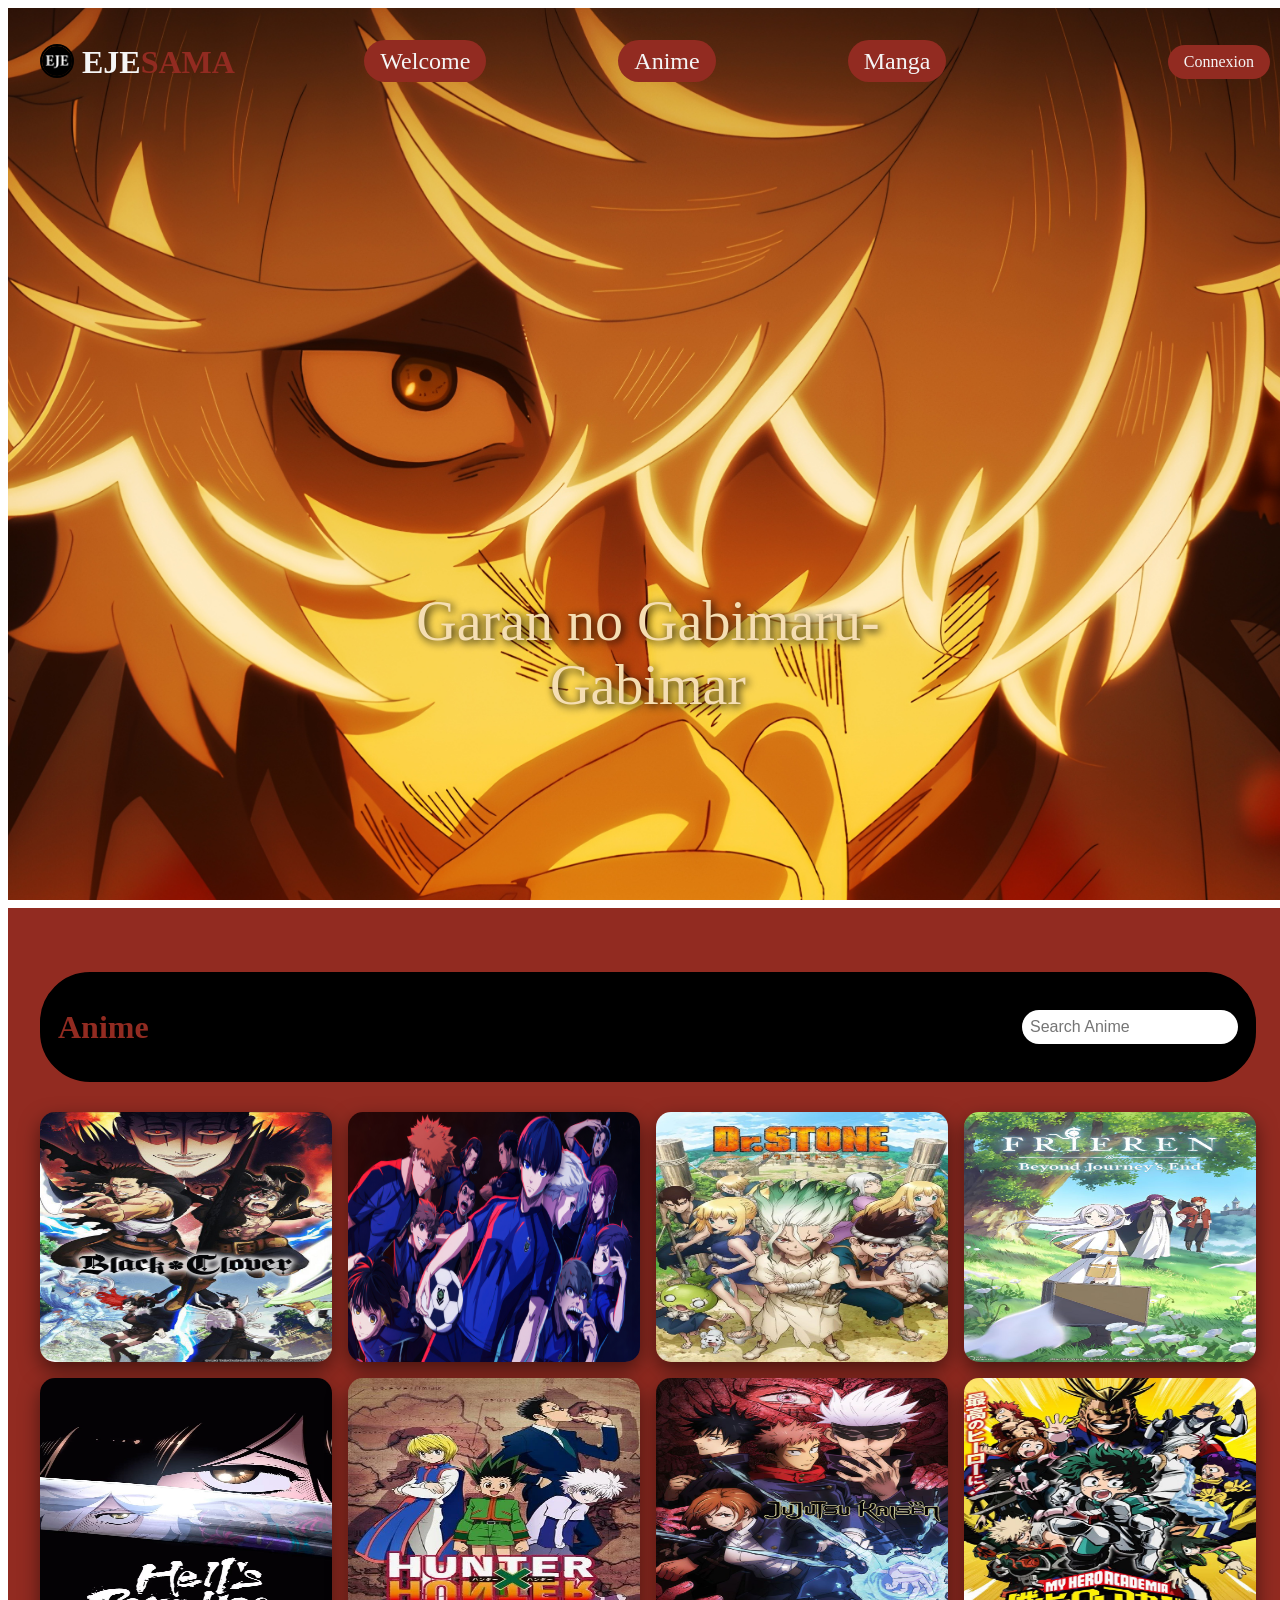
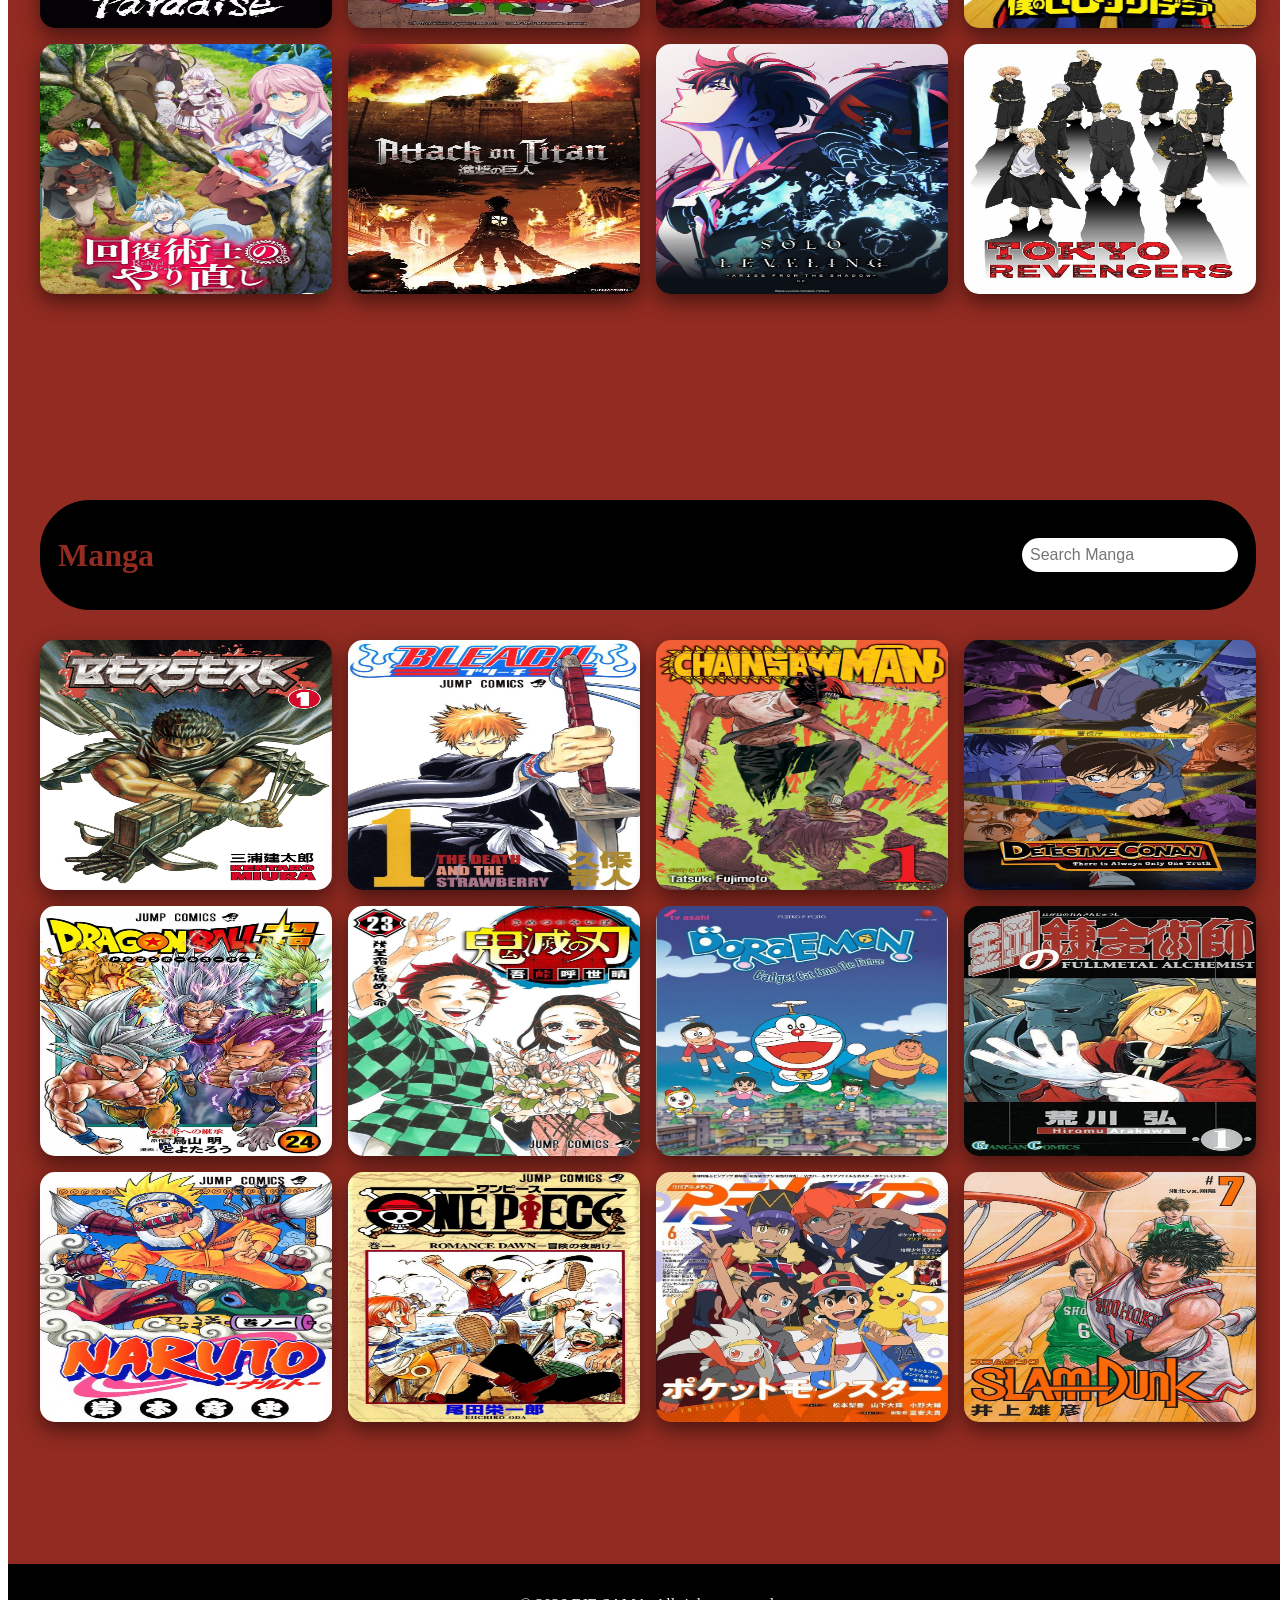
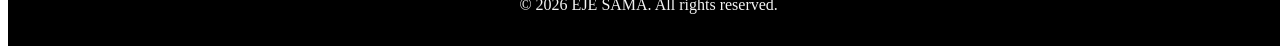
==== SITE DE MON CHOIX/index.html @ 59f17115 "Add files via upload" ====
<!DOCTYPE html>
<html lang="en">
<head>
    <meta charset="UTF-8">
    <meta name="viewport" content="width=device-width, initial-scale=1.0">
    <link rel="shortcut icon" href="./interface connexion/ChatGPT Image 28 août 2025, 01_47_53.png">
    <title>EJE SAMA</title>
    <link rel="stylesheet" href="style.css">
</head>
<body>
    <!-- navbar -->
    <nav>
        <div class="logo">
            <div class="logo-nav">
                <img src="./interface connexion/Logo.jpg" alt="LOGO">
            </div>
            <span class="eje">EJE</span><span class="sama">SAMA</span>
        </div>
        <ul>
            <li><a href="#welcome">Welcome</a></li>
            <li><a href="#anime">Anime</a></li>
            <li><a href="#manga">Manga</a></li>
        </ul>
        <button onclick="navigateTo('./interface connexion/Logine.html')">Connexion</button>
    </nav>
    <!-- welcome section -->
    <section id="welcome" class="welcome-section"></section>
    

    <!-- anime section -->
    <section id="anime">
        <div class="search-anime">
            <h2>Anime</h2>
            <input type="text" name="search" id="search-animes" placeholder="Search Anime">
        </div>
        <div class="content-anime-grid">

            <div class="carte-anime">
                <img src="./backgroundSection/Anime/blackclover.jpg" alt="black clover">
                <div class="title-button">
                    <h4>BLACK CLOVER</h4>
                    <button class="voir">Voir plus</button>
                </div>
            </div>

            <div class="carte-anime">
                <img src="./backgroundSection/Anime/blueLock.jpg" alt="blue lock">
                <div class="title-button">
                    <h4>BLUE LOCK</h4>
                    <button class="voir">Voir plus</button>
                </div>
            </div>

            <div class="carte-anime">
                <img src="./backgroundSection/Anime/Drstone.jpg" alt="Dr Stone">
                <div class="title-button">
                    <h4>DR STONE</h4>
                    <button class="voir">Voir plus</button>
                </div>
            </div>

            <div class="carte-anime">
                <img src="./backgroundSection/Anime/Frieren.jpg" alt="Frieren">
                <div class="title-button">
                    <h4>FRIEREN</h4>
                    <button class="voir">Voir plus</button>
                </div>
            </div>

            <div class="carte-anime">
                <img src="./backgroundSection/Anime/hell's paradise.jpg" alt="hell's paradise">
                <div class="title-button">
                    <h4>HELL'S PARADISE</h4>
                    <button class="voir">Voir plus</button>
                </div>
            </div>

            <div class="carte-anime">
                <img src="./backgroundSection/Anime/Hunterxhunter.jpg" alt="Hunter x Hunter">
                <div class="title-button">
                    <h4>HUNTER X HUNTER</h4>
                    <button class="voir">Voir plus</button>
                </div>
            </div>

            <div class="carte-anime">
                <img src="./backgroundSection/Anime/JJk.jpg" alt="jujutsu Kaisen">
                <div class="title-button">
                    <h4>JUJUTSU KAISEN</h4>
                    <button class="voir">Voir plus</button>
                </div>
            </div>

            <div class="carte-anime">
                <img src="./backgroundSection/Anime/MHA.jpg" alt="MHA">
                <div class="title-button">
                    <h4>MY HERO ACADEMIA</h4>
                    <button class="voir">Voir plus</button>
                </div>
            </div>

            <div class="carte-anime">
                <img src="./backgroundSection/Anime/Redoofhealer.jpg" alt="Redo of healer">
                <div class="title-button">
                    <h4>REDO OF HEALER</h4>
                    <button class="voir">Voir plus</button>
                </div>
            </div>

            <div class="carte-anime">
                <img src="./backgroundSection/Anime/Snk.jpg" alt="SNK">
                <div class="title-button">
                    <h4>ATTAQUE DES TITANS</h4>
                    <button class="voir">Voir plus</button>
                </div>
            </div>

            <div class="carte-anime">
                <img src="./backgroundSection/Anime/SoloLeveling.jpg" alt="Solo leveling">
                <div class="title-button">
                    <h4>SOLO LEVELING</h4>
                    <button class="voir">Voir plus</button>
                </div>
            </div>

            <div class="carte-anime">
                <img src="./backgroundSection/Anime/TokyoRevengers.jpg" alt="Tokyo revengers">
                <div class="title-button">
                    <h4>TOKYO REVENGERS</h4>
                    <button class="voir">Voir plus</button>
                </div>
            </div>
        </div>
    </section>
   

    <!-- manga section -->
    <section id="manga">
        <div class="search-manga">
            <h2>Manga</h2>
            <input type="text" name="search" id="search-mangas" placeholder="Search Manga">
        </div>

        <div class="content-anime-grid">

            <div class="carte-anime">
                <img src="./backgroundSection/Manga/berserk.jpg" alt="berserk">
                <div class="title-button">
                    <h4>BERSERK</h4>
                    <button class="voir">Voir plus</button>
                </div>
            </div>

            <div class="carte-anime">
                <img src="./backgroundSection/Manga/bleach.jpg" alt="bleach">
                <div class="title-button">
                    <h4>BLEACH</h4>
                    <button class="voir">Voir plus</button>
                </div>
            </div>

            <div class="carte-anime">
                <img src="./backgroundSection/Manga/chainsawman.jpg" alt="chainsaw man">
                <div class="title-button">
                    <h4>CHAINSAW MAN</h4>
                    <button class="voir">Voir plus</button>
                </div>
            </div>

            <div class="carte-anime">
                <img src="./backgroundSection/Manga/conan.jpg" alt="detective conan">
                <div class="title-button">
                    <h4>DETECTIVE CONAN</h4>
                    <button class="voir">Voir plus</button>
                </div>
            </div>

            <div class="carte-anime">
                <img src="./backgroundSection/Manga/dbz.jpg" alt="dragon ball z">
                <div class="title-button">
                    <h4>DRAGON BALL Z</h4>
                    <button class="voir">Voir plus</button>
                </div>
            </div>

            <div class="carte-anime">
                <img src="./backgroundSection/Manga/demonslayer.jpg" alt="demon slayer">
                <div class="title-button">
                    <h4>DEMON SLAYER</h4>
                    <button class="voir">Voir plus</button>
                </div>
            </div>

            <div class="carte-anime">
                <img src="./backgroundSection/Manga/doraemon.jpg" alt="doraemon">
                <div class="title-button">
                    <h4>DORAEMON</h4>
                    <button class="voir">Voir plus</button>
                </div>
            </div>

            <div class="carte-anime">
                <img src="./backgroundSection/Manga/fullmetal.jpg" alt="full metal alchimist">
                <div class="title-button">
                    <h4>FULL METAL ALCHIMIST</h4>
                    <button class="voir">Voir plus</button>
                </div>
            </div>

            <div class="carte-anime">
                <img src="./backgroundSection/Manga/naruto.jpg" alt="naruto">
                <div class="title-button">
                    <h4>NARUTO</h4>
                    <button class="voir">Voir plus</button>
                </div>
            </div>

            <div class="carte-anime">
                <img src="./backgroundSection/Manga/onepiece.jpg" alt="one piece">
                <div class="title-button">
                    <h4>ONE PIECE</h4>
                    <button class="voir">Voir plus</button>
                </div>
            </div>

            <div class="carte-anime">
                <img src="./backgroundSection/Manga/pokemon.jpg" alt="pokemon">
                <div class="title-button">
                    <h4>POKEMON</h4>
                    <button class="voir">Voir plus</button>
                </div>
            </div>

            <div class="carte-anime">
                <img src="./backgroundSection/Manga/slamdunk.jpg" alt="slamdunk">
                <div class="title-button">
                    <h4>SLAMDUNK</h4>
                    <button class="voir">Voir plus</button>
                </div>
            </div>
        </div>
    </section>
    <footer>
        <p>&copy; 2026 EJE SAMA. All rights reserved.</p>
    </footer>
    <script defer src="./index.js"></script>
</body>
</html>
---- SITE DE MON CHOIX/style.css ----
/* defilement fluide */
html{
    scroll-behavior: smooth;
}

/* navigation */
nav {
    display: flex;
    justify-content: space-between;
    align-items: center;
    padding: 1rem 2rem;
    position: fixed;
    width: 100%;
    z-index: 10;
    background: transparent;
}
/* design logo */
nav .logo { 
    font-size: xx-large;
    font-weight: bold;
    display: flex;
    margin-top: 2.5px;
}

nav .logo .logo-nav img{
    border: 2px solid black;
    border-radius: 50px;
    height: 30px;
    width: 30px;
    display: flex;
    margin-right: 0.5rem;
}

nav .logo .eje {
    color: whitesmoke;
    font-family: 'Times New Roman', Times, serif;
}

nav .logo .sama {
    color: #922B21;
    font-family: 'Times New Roman', Times, serif;
}

/* design of ul links */
nav ul {
    display: flex;
    list-style: none;
    font-size: x-large;
}

nav ul li {
    margin-right: 2rem;
    border-radius: 50px;
    font-size: x-large;
    font-family: 'Times New Roman', Times, serif;
}

nav ul li a {
    color:whitesmoke;
    text-decoration: none;
    padding: 0.5rem 1rem;
    background-color: #922B21;
    border-radius: 50px;
    margin-right: 100px;
}
/* design button connexion */
nav button {
    color: whitesmoke;
    background-color: #922B21;
    border: none;
    padding: 0.5rem 1rem;
    cursor: pointer;
    border-radius: 50px;
    margin-right: 50px;
    font-size: medium;
    font-family: 'Times New Roman', Times, serif;
}
/* animation of button on navbar */
nav button:hover {
    background-color: whitesmoke;
    box-shadow: 0 0 8px 8px #922B21;
    color: #922B21;
    transition: 0.3s ease-in-out;
}

nav ul li a:hover {
    color: #922B21;
    background-color: whitesmoke;
    border-radius: 50px;
    transition: 0.3s ease-in-out;
    box-shadow: 0 0 8px 8px #922B21;
}

nav .logo .eje:hover {
    color: #922B21;
    transition: 0.3s ease-in-out;
}

nav .logo .sama:hover {
    color: whitesmoke;
    transition: 0.3s ease-in-out;
}

/* animation background */

#slide-text {
    position: absolute;
    bottom: 15%;
    left: 50%;
    transform: translateX(-50%);
    color: wheat;
    font-size: 3.5rem;
    font-family: 'Times New Roman', Times, serif;
    text-align: center;
    text-shadow: 2px 2px 8px black;
    white-space: nowrap;
    opacity: 0;
    max-width: 90%;
    white-space: normal;
}

    /* welcome */

#welcome{
    display: flex;
    align-items: center;
    height: 100vh;
    min-width: 100vw;
    background: url('./backgroundSection/gabimaru.jpg') center/cover no-repeat fixed;
    transition: background 1.5s ease;
    position: relative;
}

/* anime */
#anime{
    height: 1000px;
    width: 95vw;
    background-color: #922B21;
    padding: 4rem 2rem;
}

/* header-anime */
.search-anime {
    display: flex;
    align-items: center;
    justify-content: space-between;
    border: 2px solid black;
    border-radius: 50px;
    padding: 0.5rem 1rem;
    background-color: black;
}
.search-anime h2 {
    color: #922B21;
    font-family: 'Times New Roman', Times, serif;
    font-size: xx-large;
}
.search-anime input {
    padding: 0.5rem;
    border: none;
    border-radius: 50px;
    font-size: medium;
}
/* container and card for anime and manga*/
.content-anime-grid{
    display: grid;
    grid-template-columns: repeat(auto-fill, minmax(250px, 1fr));
    gap: 1rem;
    margin: 30px auto;
    min-width: 100px;
}
.carte-anime{
    position: relative;
    border-radius: 15px;
    overflow: hidden;
    cursor: pointer;
    height: 250px;
    box-shadow: 0 8px 20px rgba(0, 0, 0, 0.5);
    transition: transform 0.4s ease, box-shadow 0.4 ease;
}
.carte-anime img{
    width: 100%;
    height: 100%;
    object-fit: fill;
    transition: transform 0.9s ease;
}

/* button voir plus et titre*/
.title-button{
    position: absolute;
    bottom: 0;
    left: 0;
    width: 100%;
    padding: 1.5rem;
    background: linear-gradient(transparent, rgba(0, 0, 0, 0.9));
    transform: translateY(100%); /*pour cacher en bas*/
    display: flex;
    flex-direction: column;
    align-items: center;
    gap: 0.8rem;
}

.title-button h4{
    color: white;
    font-size: 1.3rem;
    font-family: 'Times New Roman', Times, serif;
    text-shadow: 2px 2px 5px black;
    margin-right: 50px;
}

.title-button button {
    background: white;
    color: black;
    border: none;
    padding: 0.5rem 1.5rem;
    border-radius: 50px;
    cursor: pointer;
    font-size: 0.9rem;
    font-family: 'Times New Roman', Times, serif;
    transition: background 0.5s ease, color 0.3s ease;
    margin-right: 50px;
}

.title-button button:hover{
    background: black;
    color: white;
    box-shadow: 0 0 10px white;
}

/* animation */
/* carte se souleve */
.carte-anime:hover{
    transform: translateY(-10px) ;
    box-shadow: 0 15px 35px  rgba(255, 255, 255, 0.2);
}
/* zoom image */
.carte-anime:hover img {
    transform: scale(1.1);
}
/* titre et bouton remonte */
.carte-anime:hover .title-button {
    transition: transform 0.5s ease;
    transform: translateY(0);
}

/* manga */
#manga{
    height: 1000px;
    width: 95vw;
    background-color: #922B21;
    padding: 4rem 2rem;;
}
/* header-manga */
.search-manga {
    display: flex;
    align-items: center;
    justify-content: space-between;
    border: 2px solid black;
    border-radius: 50px;
    padding: 0.5rem 1rem;
    background-color: black;
}
.search-manga h2 {
    color: #922B21;
    font-family: 'Times New Roman', Times, serif;
    font-size: xx-large;
}
.search-manga input {
    padding: 0.5rem;
    border: none;
    border-radius: 50px;
    font-size: medium;
}

/* footer */
footer {
    text-align: center;
    padding: 1rem;
    background-color: black;
    color: whitesmoke;
    font-family: 'Times New Roman', Times, serif;
    width: 97.6vw;
}

/* responsive tablette */
@media (max-width: 1024px) {
    /*  NAVBAR */
    nav ul li a {
        margin-right: 20px;
    }
    nav button {
        margin-right: 10px;
    }
    /* TEXTE DU DIAPORAMA  */
    #slide-text {
        font-size: 2.5rem;
    }
    /*  SECTIONS ANIME & MANGA  */
    #anime,
    #manga {
        height: auto;
        width: 100%;
        padding: 3rem 1.5rem;
        box-sizing: border-box;
    }
    /*  GRILLE DE CARTES */
    .content-anime-grid {
        grid-template-columns: repeat(auto-fill, minmax(200px, 1fr));
    }
}


/* responsive mobile */
@media (max-width: 768px) {
    /*section welcome*/
    #welcome {
        background-attachement: scroll;
        background-position: center center;
        background-size: cover;
        min-width: 100%;
        height: 100svh;
    }
    /*  NAVBAR */
    nav {
        flex-direction: row;
        align-items: center;
        justify-content: space-between;
        padding: 0.5rem 0.8rem;
        background-color: rgba(0, 0, 0, 0.88);
        gap: 0;
    }
    nav .logo {
        font-size: medium;
        flex-shrink: 0;
    }
    nav ul {
        flex-direction: row;
        gap: 0;
        padding-left: 0;
    }
    nav ul li {
        margin-right: 10px;
        font-size: small;
    }
    nav ul li a {
        display: inline-block;
        margin-right: 0;
        padding: 0.3rem 0.5rem;
        font-size: small;
    }
    nav button {
        width: auto;
        margin-right: 0;
        box-sizing: border-box;
        flex-shrink: 0;
        padding: 0.3rem 0.7rem;
        font-size: small;
    }

    nav .logo .logo-nav img{
        display: none;
    }
    /*  TEXTE DU DIAPORAMA */
    #slide-text {
        font-size: 1.6rem;
        bottom: 8%;
        padding: 0 1rem;
    }
    /*  SECTIONS ANIME & MANGA  */
    #anime,
    #manga {
        height: auto;
        width: 100%;
        padding: 6rem 1rem 2rem;
        box-sizing: border-box;
    }
    /*  BARRE DE RECHERCHE  */
    .search-anime,
    .search-manga {
        flex-direction: column;
        align-items: flex-start;
        border-radius: 15px;
        gap: 0.5rem;
    }
    .search-anime input,
    .search-manga input {
        width: 100%;
        box-sizing: border-box;
    }
    /*  GRILLE DE CARTES  */
    .content-anime-grid {
        grid-template-columns: repeat(auto-fill, minmax(150px, 1fr));
        gap: 0.6rem;
    }
    .carte-anime {
        height: 190px;
    }
    .title-button h4 {
        font-size: 1rem;
        margin-right: 30px;
    }
    .title-button button {
        margin-right: 0;
        padding: 0.4rem 1rem;
    }
    /*  FOOTER  */
    footer {
        width: 100%;
        box-sizing: border-box;
    }
}



/* responsive tres petit mobile */
@media (max-width: 480px) {
    /*  TEXTE DU DIAPORAMA  */
    #slide-text {
        font-size: 1.2rem;
    }
    /* GRILLE DE CARTES  */
    .content-anime-grid {
        grid-template-columns: repeat(2, 1fr);
    }
    .carte-anime {
        height: 160px;
    }
    /*  BARRE DE RECHERCHE  */
    .search-anime h2,
    .search-manga h2 {
        font-size: x-large;
    }
}
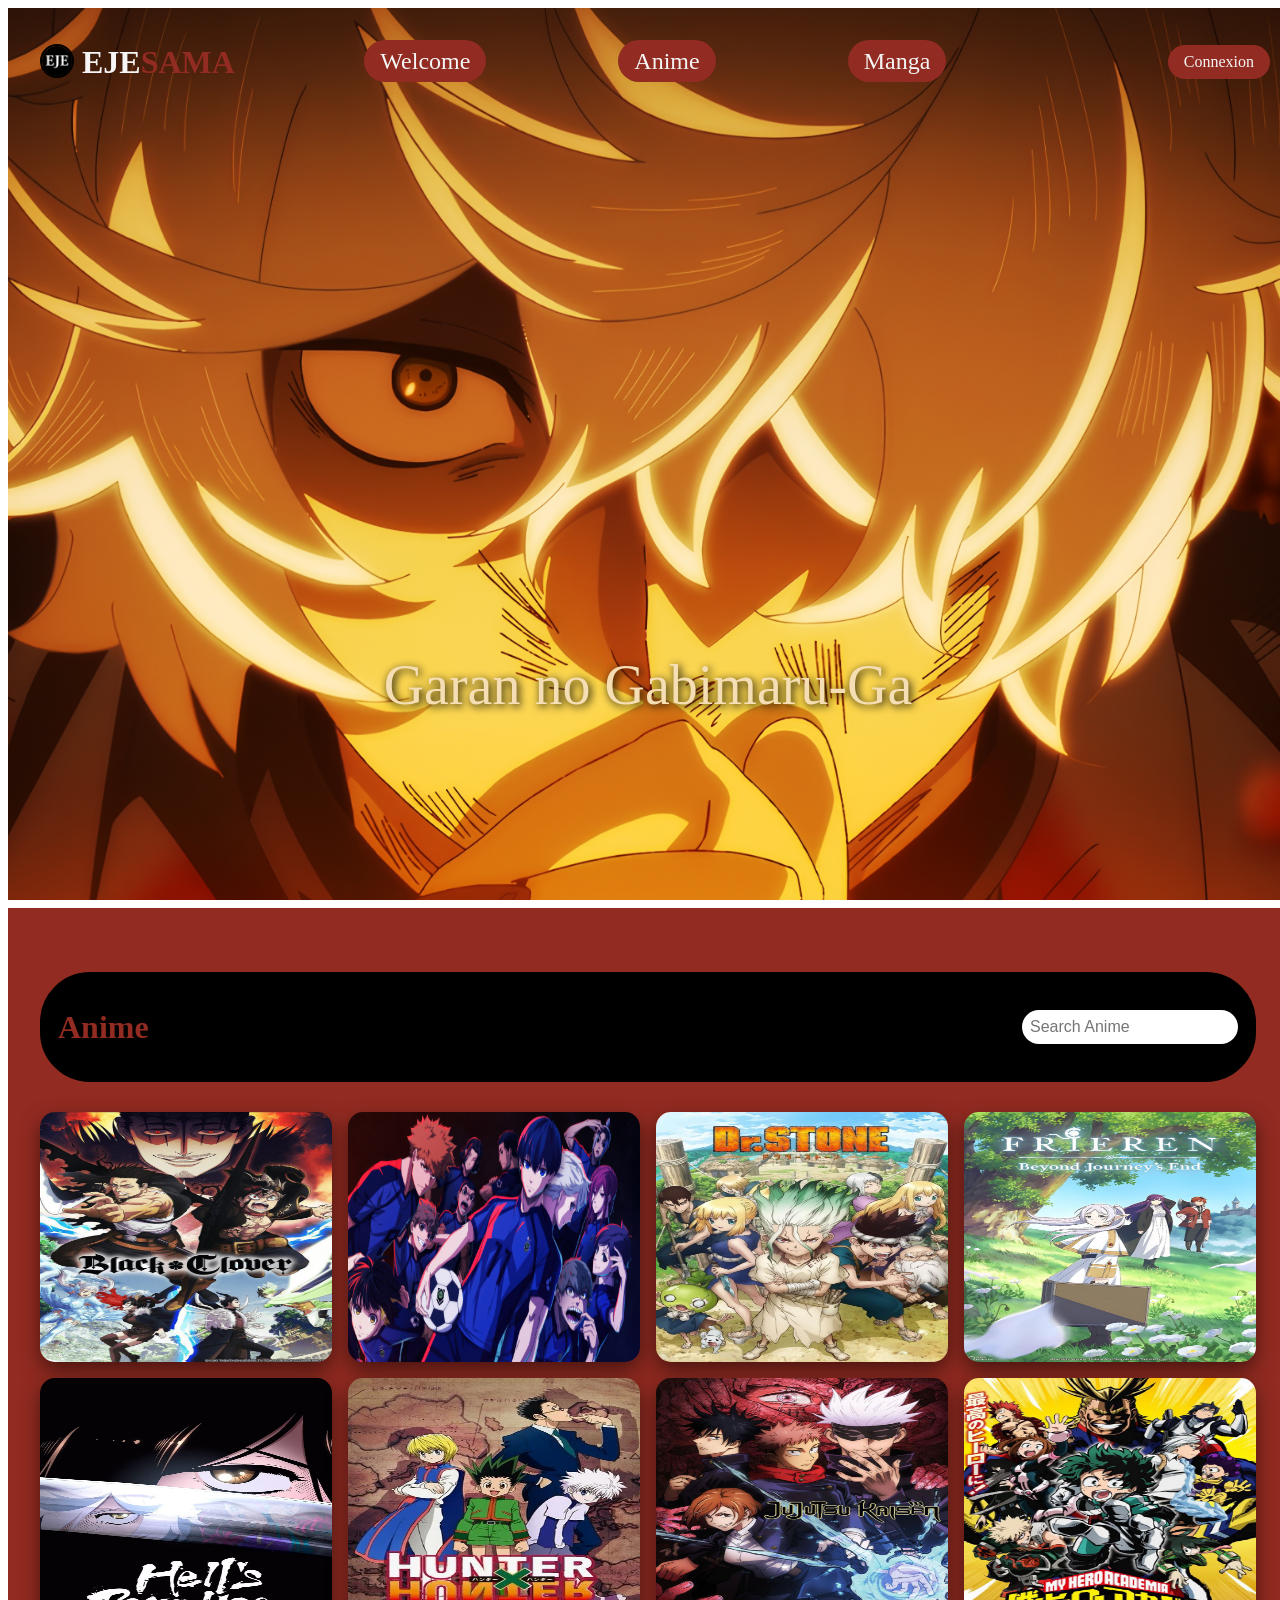
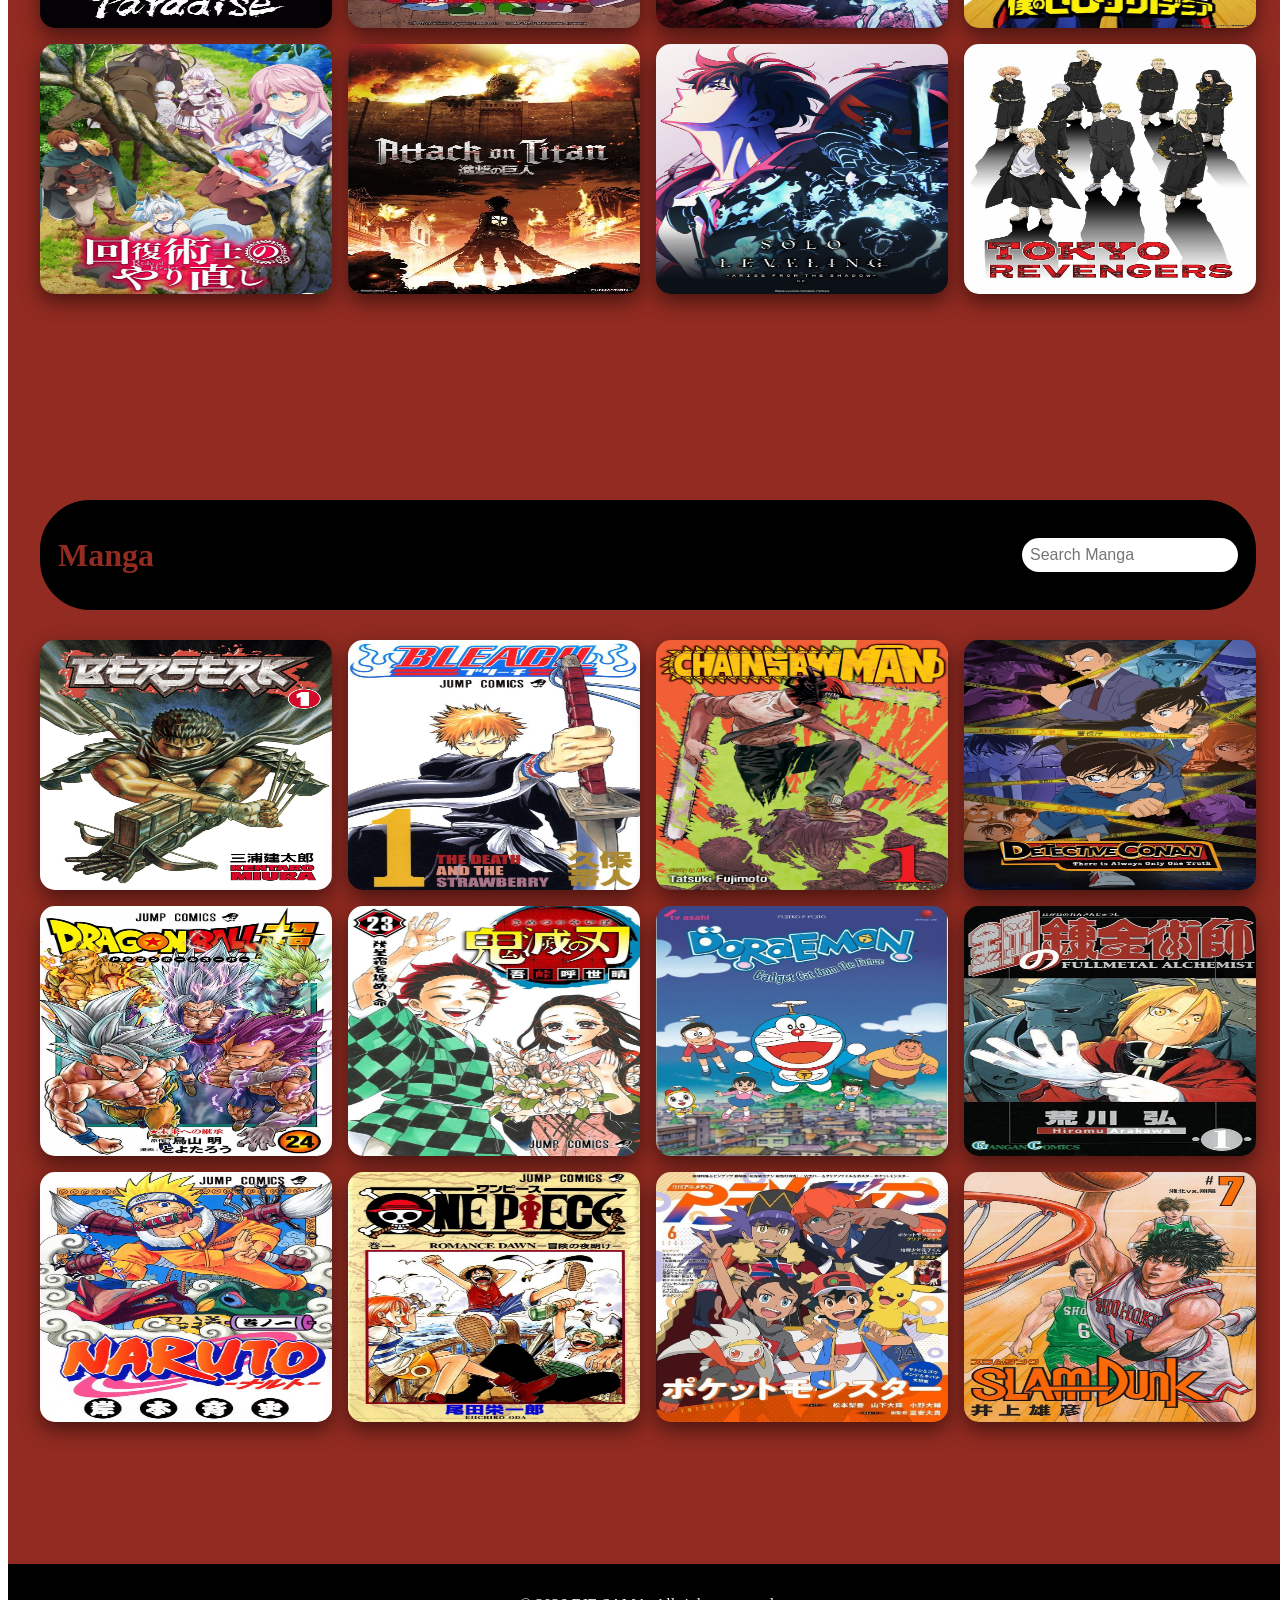
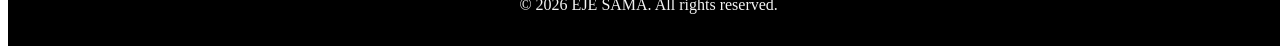
==== commit 7bc65e27: "Refactor index.html for better readability The HTML structure has been updated with proper formattin" ====
--- a/SITE DE MON CHOIX/index.html
+++ b/SITE DE MON CHOIX/index.html
@@ -243,6 +243,6 @@
     <footer>
         <p>&copy; 2026 EJE SAMA. All rights reserved.</p>
     </footer>
-    <script defer src="./index.js"></script>
+    <script src="./index.js" defer></script>
 </body>
 </html>
--- a/SITE DE MON CHOIX/style.css
+++ b/SITE DE MON CHOIX/style.css
@@ -313,18 +313,19 @@
 @media (max-width: 768px) {
     /*section welcome*/
     #welcome {
-        background-attachement: scroll;
-        background-position: center center;
-        background-size: cover;
-        min-width: 100%;
-        height: 100svh;
+       background-size: contain;
     }
     /*  NAVBAR */
     nav {
         flex-direction: row;
         align-items: center;
-        justify-content: space-between;
+        justify-content: flex-start;
         padding: 0.5rem 0.8rem;
+        overflow-x: auto;
+        overflow-y: hidden;
+        flex-wrap: nowrap;
+        -webkit-overflow-scrolling: touch;
+        scrollbar-width: nowrap;
         background-color: rgba(0, 0, 0, 0.88);
         gap: 0;
     }
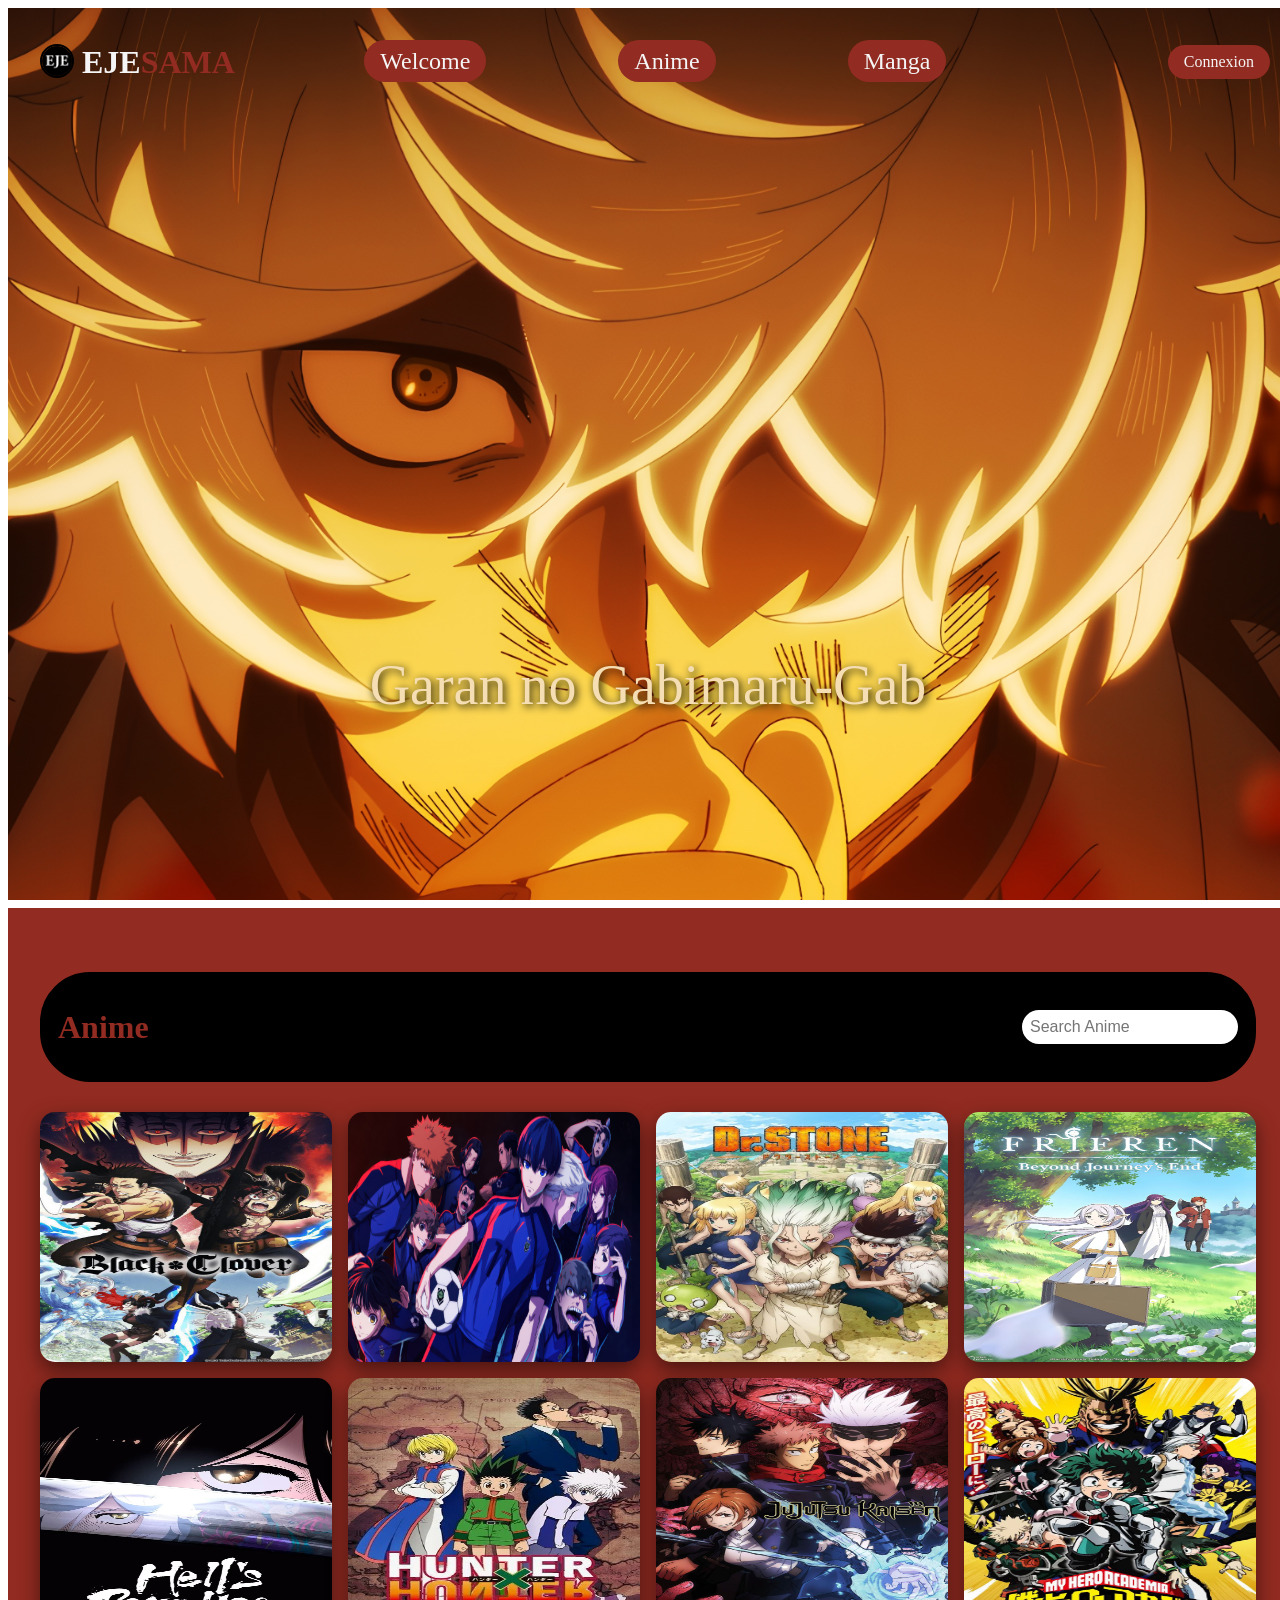
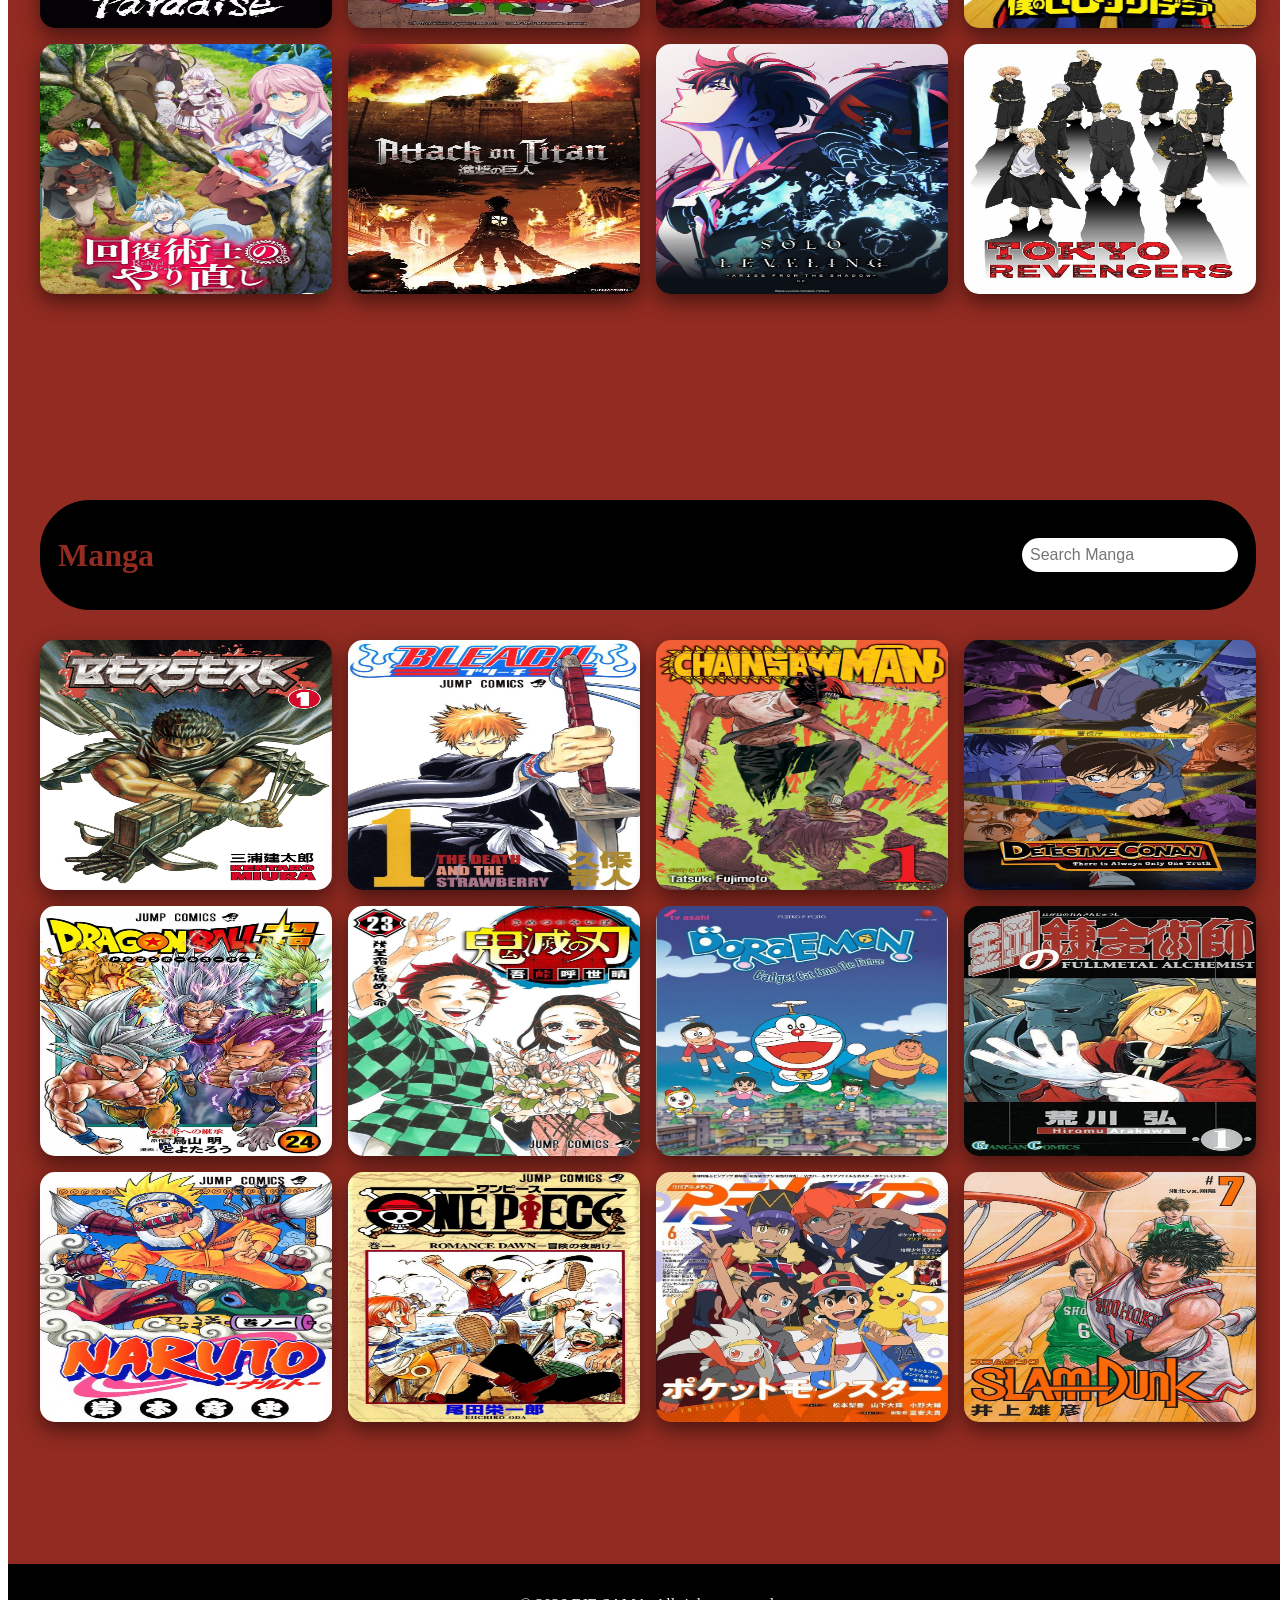
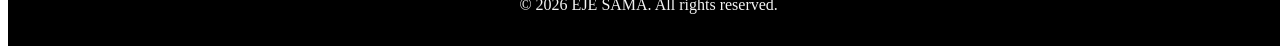
==== commit f2648a7d: "Add manifest link to index.html Added a manifest link to the head section of the HTML file." ====
--- a/SITE DE MON CHOIX/index.html
+++ b/SITE DE MON CHOIX/index.html
@@ -4,6 +4,7 @@
     <meta charset="UTF-8">
     <meta name="viewport" content="width=device-width, initial-scale=1.0">
     <link rel="shortcut icon" href="./interface connexion/ChatGPT Image 28 août 2025, 01_47_53.png">
+    <link rel="manifest" href="manifest.json">
     <title>EJE SAMA</title>
     <link rel="stylesheet" href="style.css">
 </head>
--- a/SITE DE MON CHOIX/style.css
+++ b/SITE DE MON CHOIX/style.css
@@ -11,8 +11,9 @@
     padding: 1rem 2rem;
     position: fixed;
     width: 100%;
-    z-index: 10;
+    margin-top: 0;
     background: transparent;
+    z-index: 1;
 }
 /* design logo */
 nav .logo { 
@@ -313,7 +314,12 @@
 @media (max-width: 768px) {
     /*section welcome*/
     #welcome {
-       background-size: contain;
+       min-width: 100%;
+       height: 50svh; 
+       background-size: cover;
+       background-attachment: scroll;
+       background-position: center center;
+        
     }
     /*  NAVBAR */
     nav {
@@ -326,7 +332,7 @@
         flex-wrap: nowrap;
         -webkit-overflow-scrolling: touch;
         scrollbar-width: nowrap;
-        background-color: rgba(0, 0, 0, 0.88);
+        background-color: transparent;
         gap: 0;
     }
     nav .logo {
@@ -350,10 +356,10 @@
     }
     nav button {
         width: auto;
-        margin-right: 0;
+        margin-right: 5px;
         box-sizing: border-box;
         flex-shrink: 0;
-        padding: 0.3rem 0.7rem;
+        padding: 0.2rem 0.6rem;
         font-size: small;
     }
 
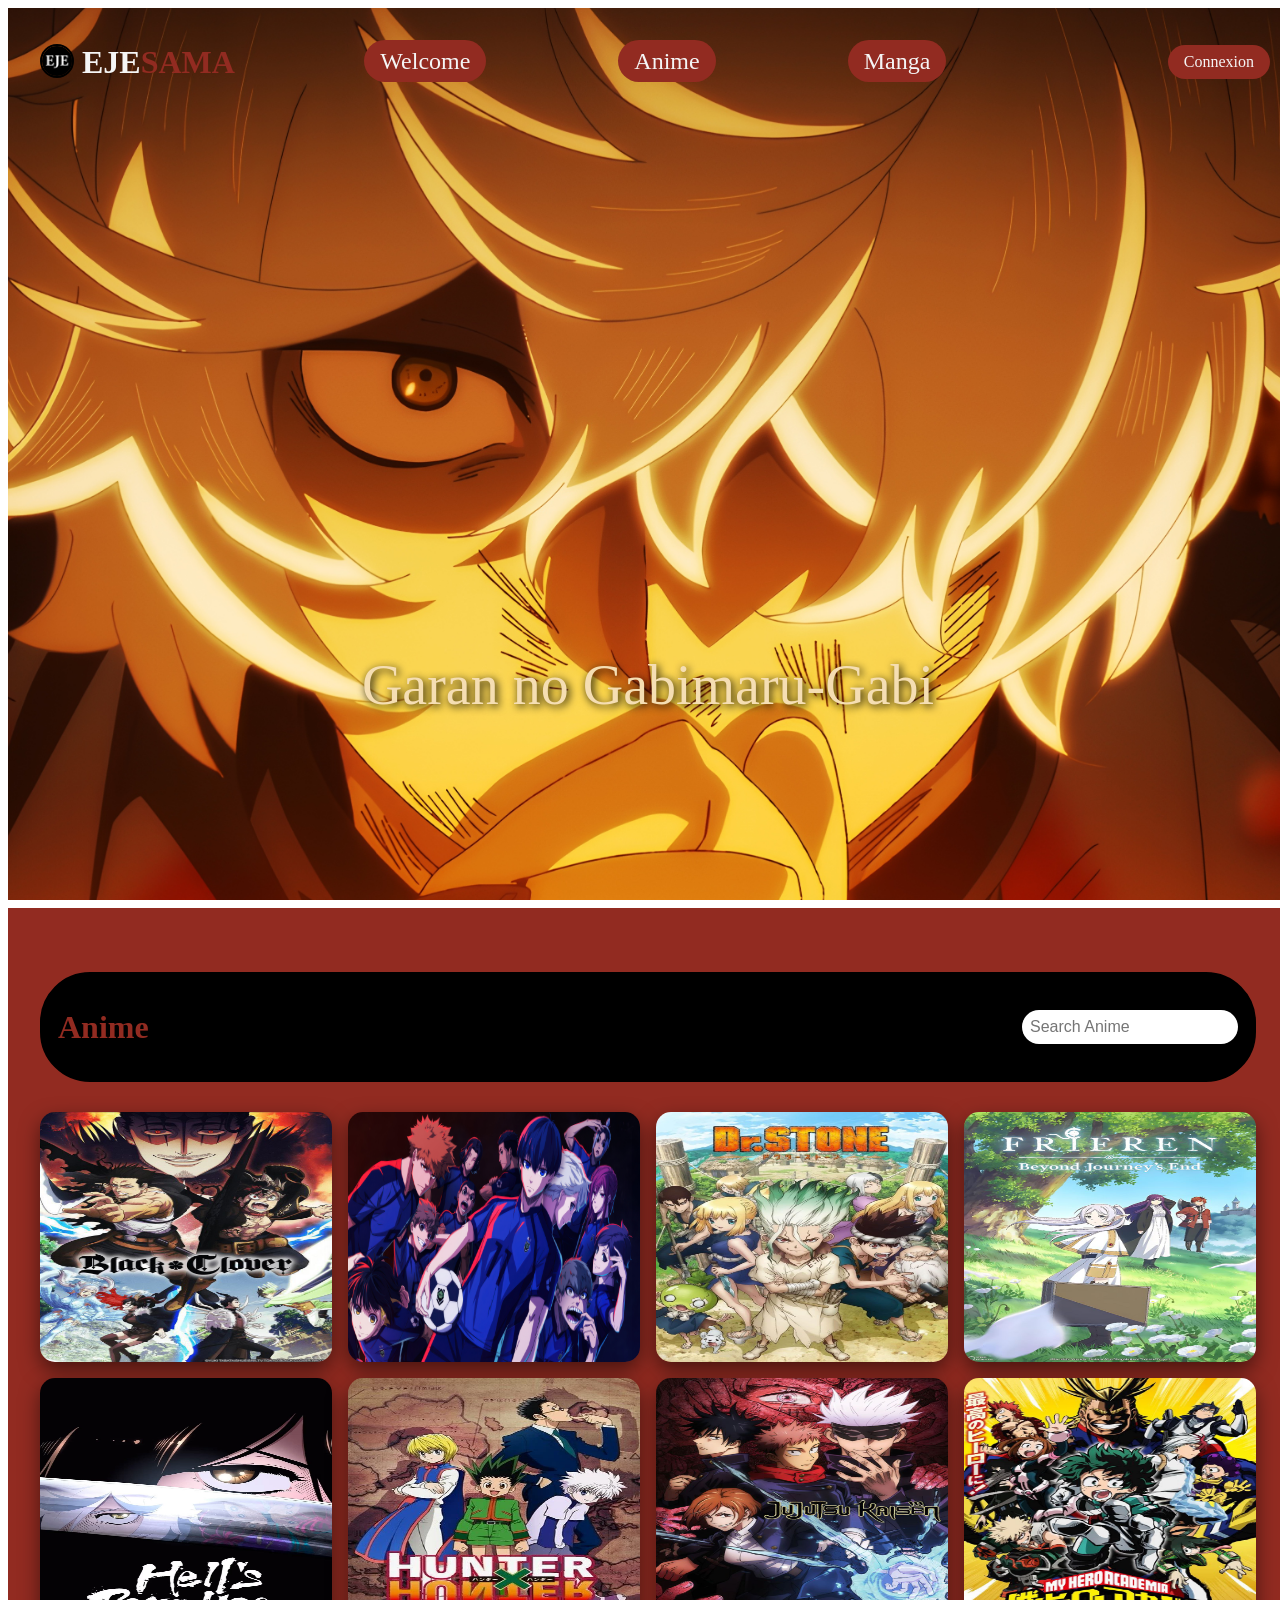
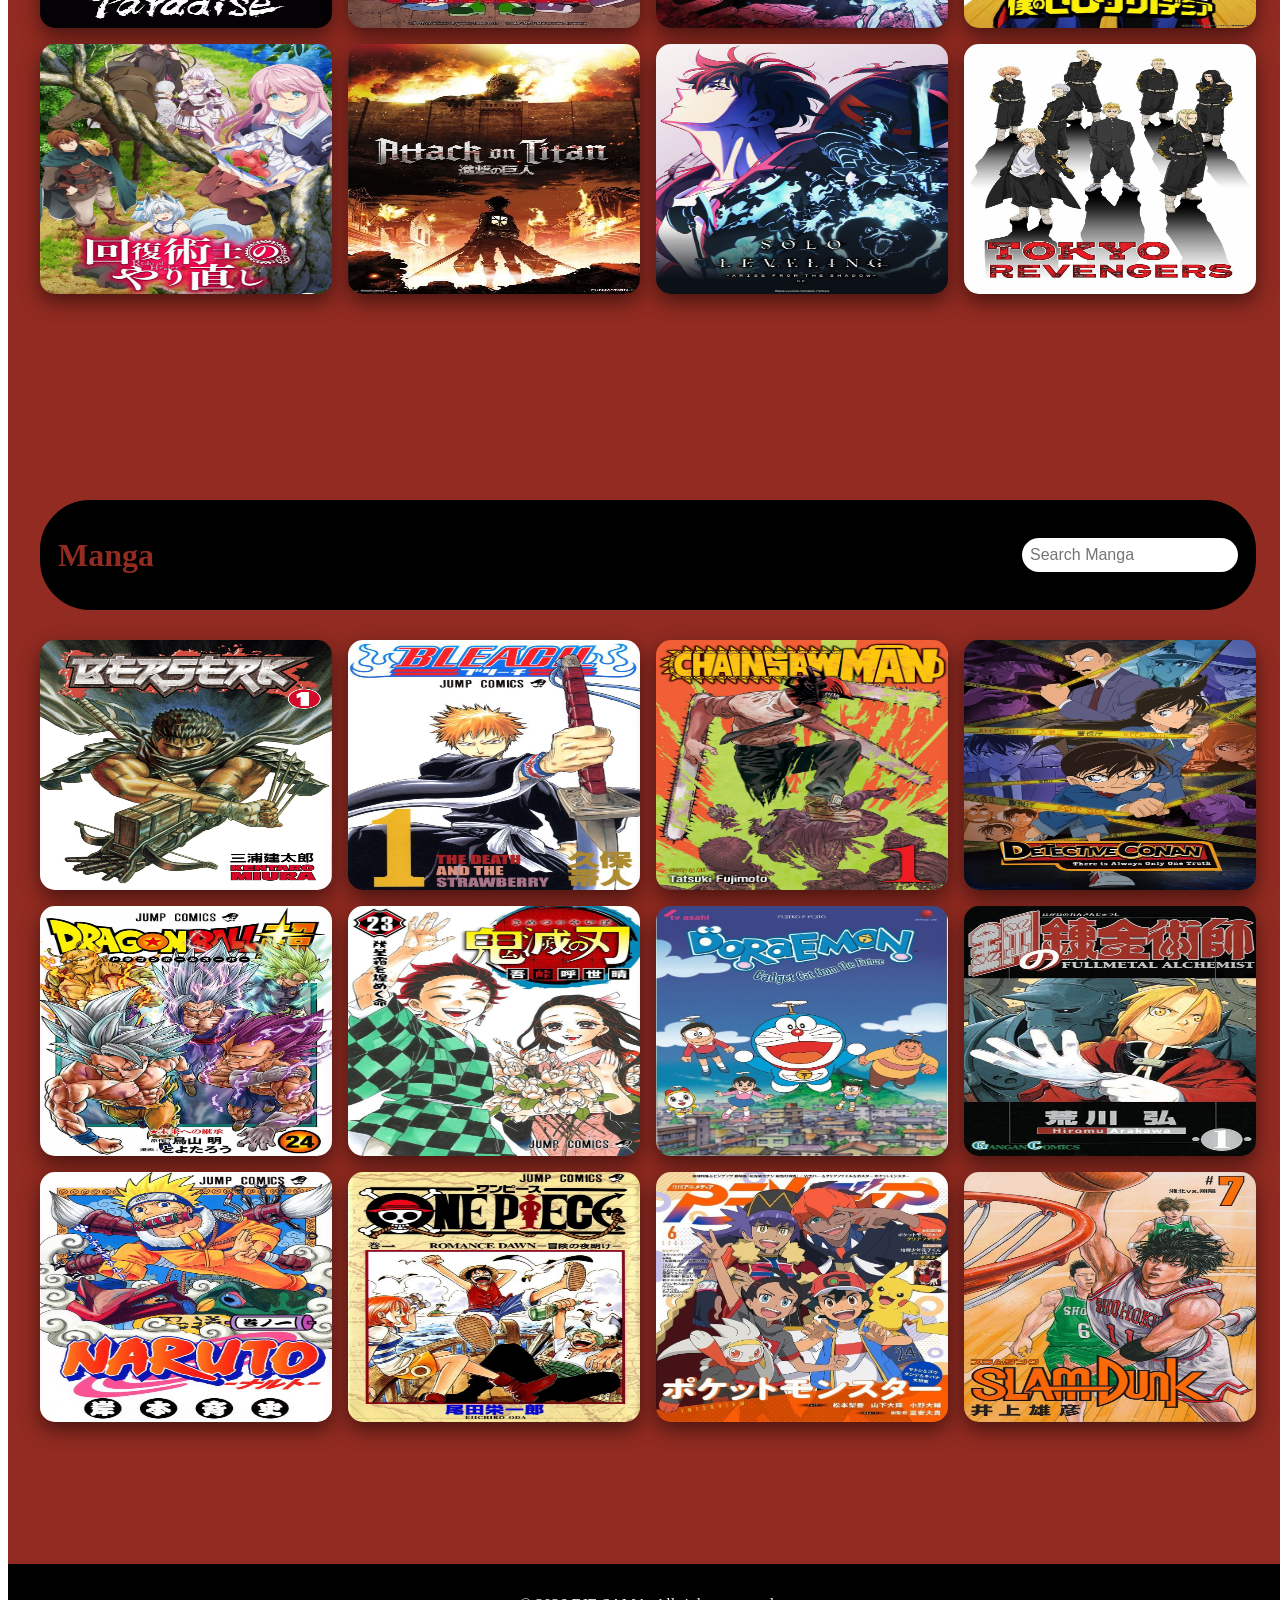
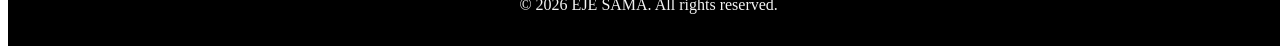
==== commit caee710c: "Add author meta tag to index.html Added author meta tag to the head section." ====
--- a/SITE DE MON CHOIX/index.html
+++ b/SITE DE MON CHOIX/index.html
@@ -2,6 +2,7 @@
 <html lang="en">
 <head>
     <meta charset="UTF-8">
+    <meta name="author" content="ELLA JOHANN EMMANUEL">
     <meta name="viewport" content="width=device-width, initial-scale=1.0">
     <link rel="shortcut icon" href="./interface connexion/ChatGPT Image 28 août 2025, 01_47_53.png">
     <link rel="manifest" href="manifest.json">
